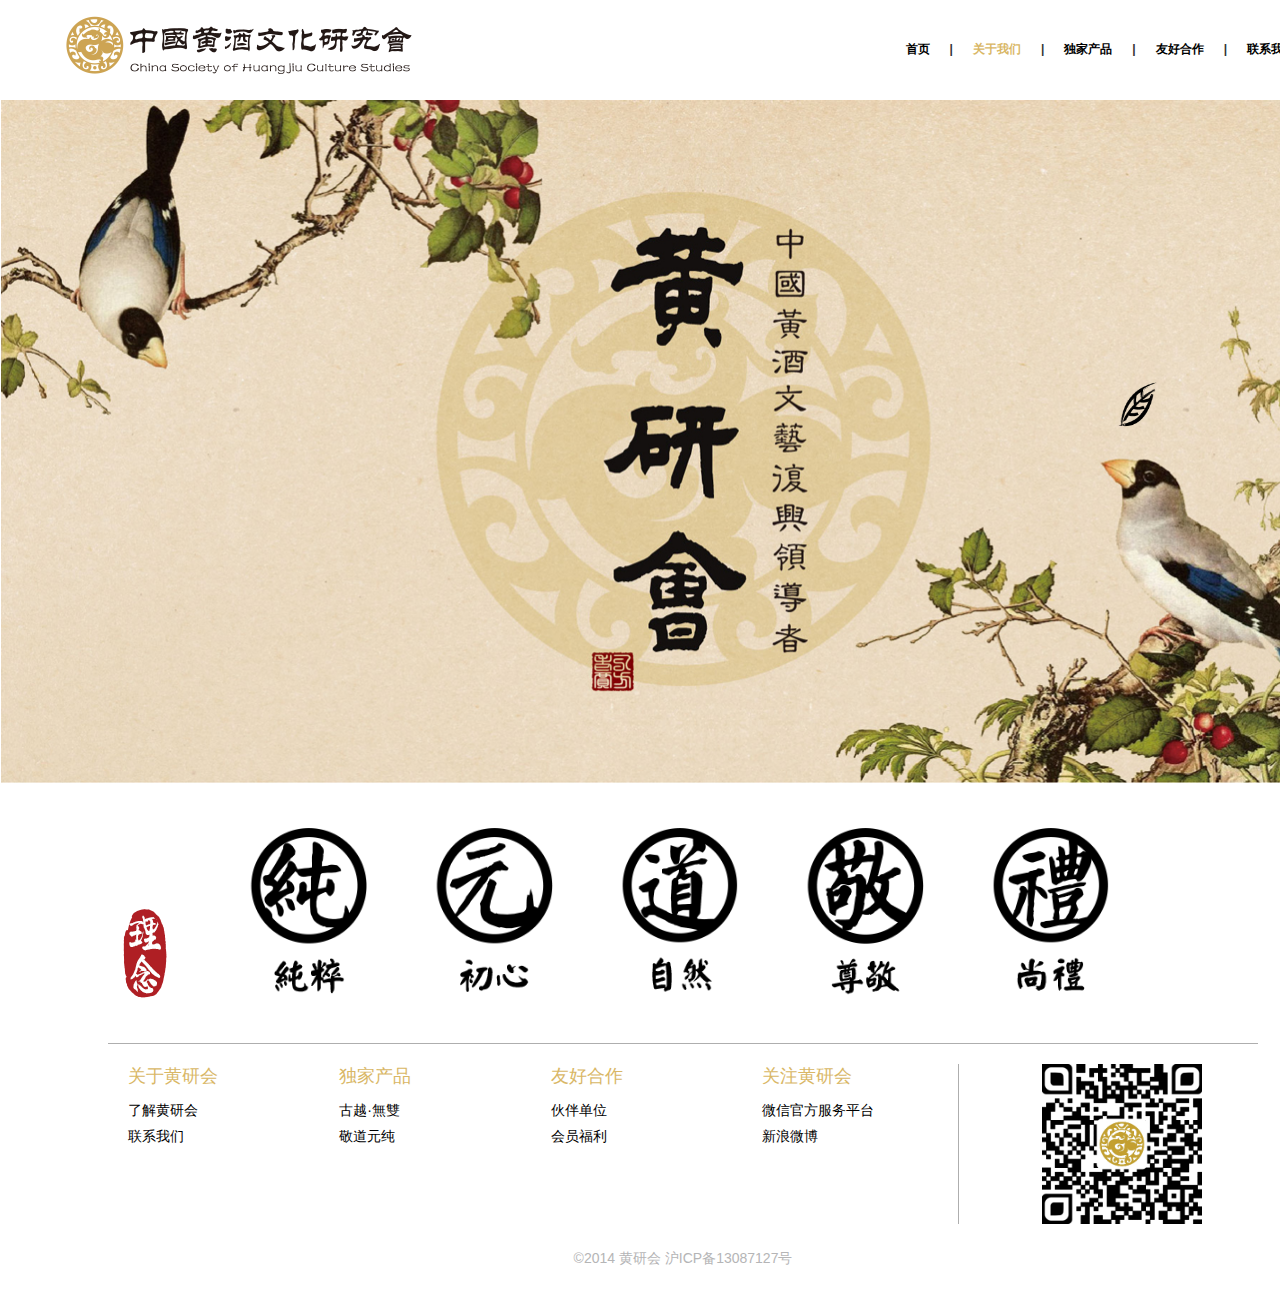
==== about.html @ fd7d0849 "Upload latest carve (product version)" ====
<!DOCTYPE html>
<html>
<head>
	<title>中国黄酒文化研究会官方网站</title>

	<meta charset='utf-8'/>
	<meta name="viewport" content="width=device-width, initial-scale=1.0" />
	<meta http-equiv="X-UA-Compatible" content="IE=edge, chrome=1" />
	<link rel="shortcut icon" href="favicon.ico" type="image/x-icon"/>
	<link rel="stylesheet" href="styles/screen.css">
	<link rel="stylesheet" href="styles/print.css" media="print">

	<!--[if lt IE 9]>
	<script src="scripts/iecompat-plugins.js"></script>
	<![endif]-->

</head>
<!--[if lt IE 9]>
<body class="ie8">
<![endif]-->
<!--[if IE 9]>
<body class="ie9">
<![endif]-->
<!--[if !lt IE 10]>
<body>
<![endif]-->
	
	<div id="page">

		<header>
				
				<nav class="navbar">
					<div class="navbar-header">
						<a href="index.html" class="navbar-brand">
							<img src="medias/logo.png" width="346" heigh="58" alt="">
						</a>
					</div>
					<ul class="navbar-right primary-nav hidden-xs">
						<li><a href="index.html" title="首页">首页</a></li>
						<li class="active"><a href="about.html" title="关于我们">关于我们</a></li>
						<li><a href="product.html" title="独家产品">独家产品</a></li>
						<li><a href="cooperation.html" title="友好合作">友好合作</a></li>
						<li><a href="contact.html" title="联系我们">联系我们</a></li>
					</ul>
				</nav>

		</header>

		<div id="body">

			<div class="hero reveal-hover reveal-swipe about">
				<div class="hero-image">
					<img class="hero-bg hidden-xs" src="medias/heros/placeholder.gif" alt="" width="1366" height="683">
					<img class="hero-bg visible-xs" src="medias/heros/placeholder-m.gif" alt="" width="16" height="13">
				</div>

				<div class="icon-leaf hidden-xs"><img class="bounce-interval" data-bounce="200%" src="medias/arrow.png" width="70" height="70" alt=""></div>
				<div class="reveal-control reveal-once hidden-xs" data-reveal="about-content"></div>

				<div class="hero-container">
					<div class="reveal-close hidden-xs" data-reveal="about-content"></div>
					<div id="about-content" class="hero-content reveal-content">
						<h1>关于我们：</h1>
						<p>中国黄酒文化研究会简称“黄研会”，是一个全球性的传统文化协会，致力于国粹黄酒文化的研究和发展，是中国黄酒文艺复兴运动的发起者和领导者</p>
						<p>黄研会现在全国设有上海、北京两大分会、四大中心（<a href="http://luxury.ce.cn/sd/sdzh/201408/25/t20140825_1873564.shtml" title="上海长风壹号" target="_blank">上海长风壹号</a>、<a href="http://zgsc.china.com.cn/lc/jkys/2014-09-15/222880.html" title="北京清虚堂" target="_blank">北京清虚堂</a>各有一个黄酒文化交流中心，<span class="highlight">上海云渡艺品</span>设有一个黄酒文化研究中心，<a href="http://www.shaoxingwine.com.cn/guyue/index.htm" title="绍兴古越龙山" target="_blank">绍兴古越龙山</a>设有技术支持中心），其他分会和中心在陆续建设中。伙伴单位数十家，为黄研会各级会员及家属提供衣食住行各种会员福利。</p>
					</div>
				</div>
				
				<div class="visible-xs">
					<div class="icon-arrow-up swipe-tip pos-left bounce-interval"></div>
					<!-- <div class="icon-arrow-down swipe-tip bounce-interval  reveal-default"></div> -->
				</div>
			</div>

			<div class="container hidden-xs">
				<div class="row product-links">
					<h2 class="col-sm-1 title"><img src="medias/products/nav-title1.png" alt="理念" width="44" height="89"></h2>
					<div class="col-sm-10">
						<ul>
							<li><img src="medias/products/01-thumb.png" alt="纯粹" width="129" height="184"></li>
							<li><img src="medias/products/02-thumb.png" alt="初心" width="129" height="182"></li>
							<li><img src="medias/products/03-thumb.png" alt="自然" width="128" height="183"></a></li>
							<li><img src="medias/products/04-thumb.png" alt="尊敬" width="129" height="184"></a></li>
							<li><img src="medias/products/05-thumb.png" alt="尚礼" width="128" height="182"></li>
						</ul>
					</div>
				</div>
			</div>

			<div class="container hidden-xs">
				<div class="qrcode qrcode-aside">
					<img src="medias/qrcode-wechat.png" width="160" height="160" alt="">
				</div>

				<div class="sitemap">
					<ul class="row">
						<li class="col-sm-3">
							<dl>
								<dt><a href="about.html" title="关于黄研会">关于黄研会</a></dt>
								<dd><a href="#" title="了解黄研会">了解黄研会</a></dd>
								<dd><a href="#" title="联系我们">联系我们</a></dd>
							</dl>
						</li>
						<li class="col-sm-3">
							<dl>
								<dt><a href="product.html" title="独家产品">独家产品</a></dt>
								<dd><a href="#" title="古越·無雙">古越·無雙</a></dd>
								<dd><a href="#" title="敬道元纯">敬道元纯</a></dd>
							</dl>
						</li>
						<li class="col-sm-3">
							<dl>
								<dt><a href="cooperation.html" title="友好合作">友好合作</a></dt>
								<dd><a href="#" title="伙伴单位">伙伴单位</a></dd>
								<dd><a href="#" title="会员福利">会员福利</a></dd>
							</dl>
						</li>
						<li class="col-sm-3">
							<dl>
								<dt><a href="contact.html" title="关注黄研会">关注黄研会</a></dt>
								<dd><a href="#" title="微信官方服务平台">微信官方服务平台</a></dd>
								<dd><a href="http://weibo.com/cshcsj‍" title="新浪微博" target="_blank">新浪微博</a></dd>
							</dl>
						</li>
					</ul>
				</div>
			</div>

			<ul class="mobile-nav visible-xs">
				<li><a href="index.html" title="首页">首页<span class="arrow"></span></a></li>
				<li class="active"><a href="about.html" title="关于我们">关于我们<span class="arrow"></span></a></li>
				<li><a href="product.html" title="独家产品">独家产品<span class="arrow"></span></a></li>
				<li><a href="cooperation.html" title="友好合作">友好合作<span class="arrow"></span></a></li>
				<li><a href="contact.html" title="联系我们">联系我们<span class="arrow"></span></a></li>
			</ul>
		</div>

		<footer>
			<div class="container">
				<p class="copyright">&copy;2014 黄研会 沪ICP备13087127号</p>
			</div>
		</footer>
		
	</div>

	<script src="scripts/global.js"></script>

	<!--[if lt IE 9]>
	<script src="scripts/iecompat.js"></script>
	<![endif]-->
</body>
</html>
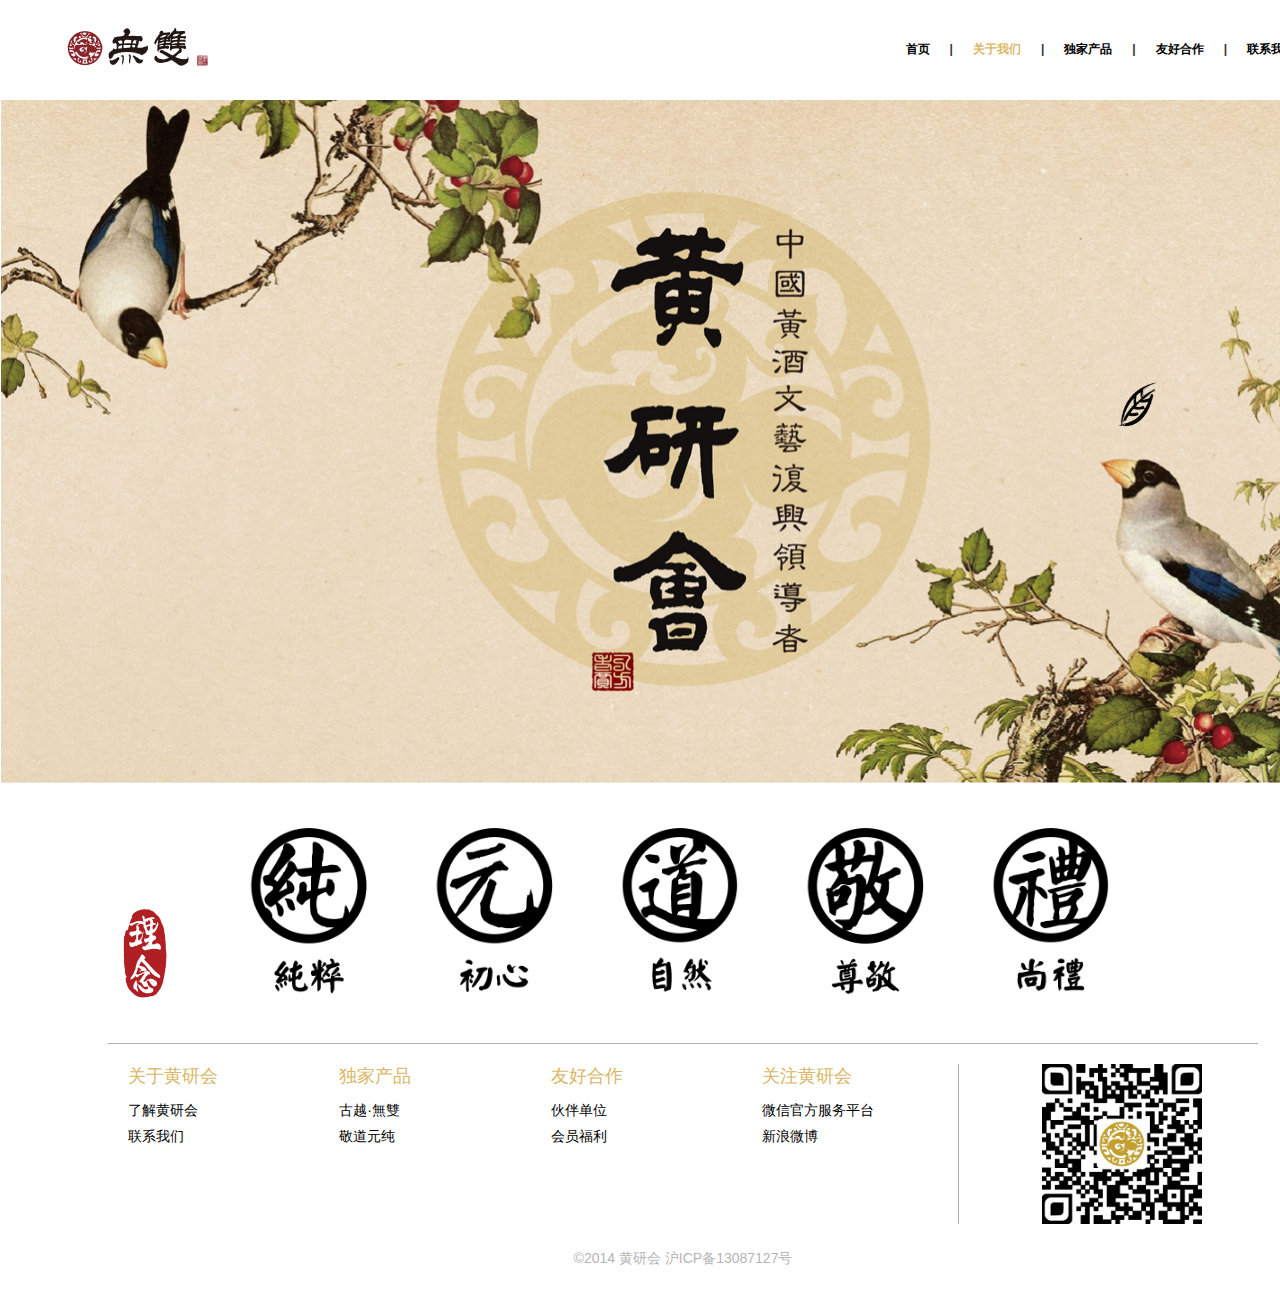
==== commit a574c15d: "替换logo 修改title" ====
--- a/about.html
+++ b/about.html
@@ -1,7 +1,7 @@
 <!DOCTYPE html>
 <html>
 <head>
-	<title>中国黄酒文化研究会官方网站</title>
+	<title>古越龙山无双系列官方网站</title>
 
 	<meta charset='utf-8'/>
 	<meta name="viewport" content="width=device-width, initial-scale=1.0" />
